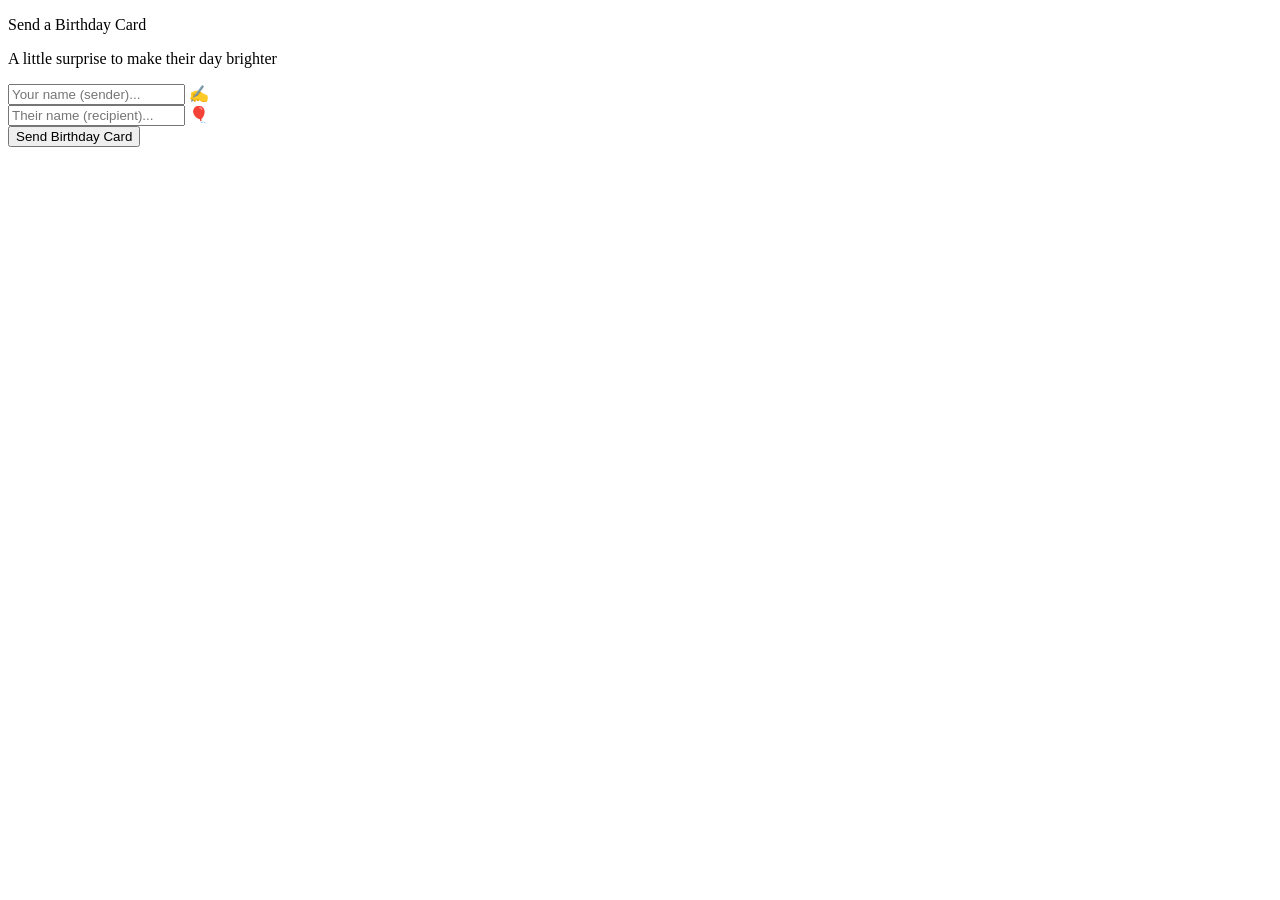
==== index.html @ 1f303c9a "Remove emoji from birthday card heading" ====
<!DOCTYPE html>
<html lang="en">
<head>
    <meta charset="UTF-8">
    <meta name="viewport" content="width=device-width, initial-scale=1.0">
    <title>Birthday Card</title>
    <link rel="stylesheet" href="style.css">
</head>
<body>
    <div class="form-page">
        <div class="balloons-container" id="balloonsContainer"></div>
        <div class="form-box">
            <p class="form-heading">Send a Birthday Card </p>
            <p class="form-subtitle">A little surprise to make their day brighter</p>
            <form id="nameForm">
                <div class="input-wrap">
                    <input type="text" id="senderInput" placeholder="Your name (sender)..." required maxlength="50">
                    <span class="input-emoji">✍️</span>
                </div>
                <div class="input-wrap">
                    <input type="text" id="recipientInput" placeholder="Their name (recipient)..." required maxlength="50">
                    <span class="input-emoji">🎈</span>
                </div>
                <button type="submit" class="btn">Send Birthday Card</button>
            </form>
        </div>
    </div>
    <script src="script.js"></script>
</body>
</html>
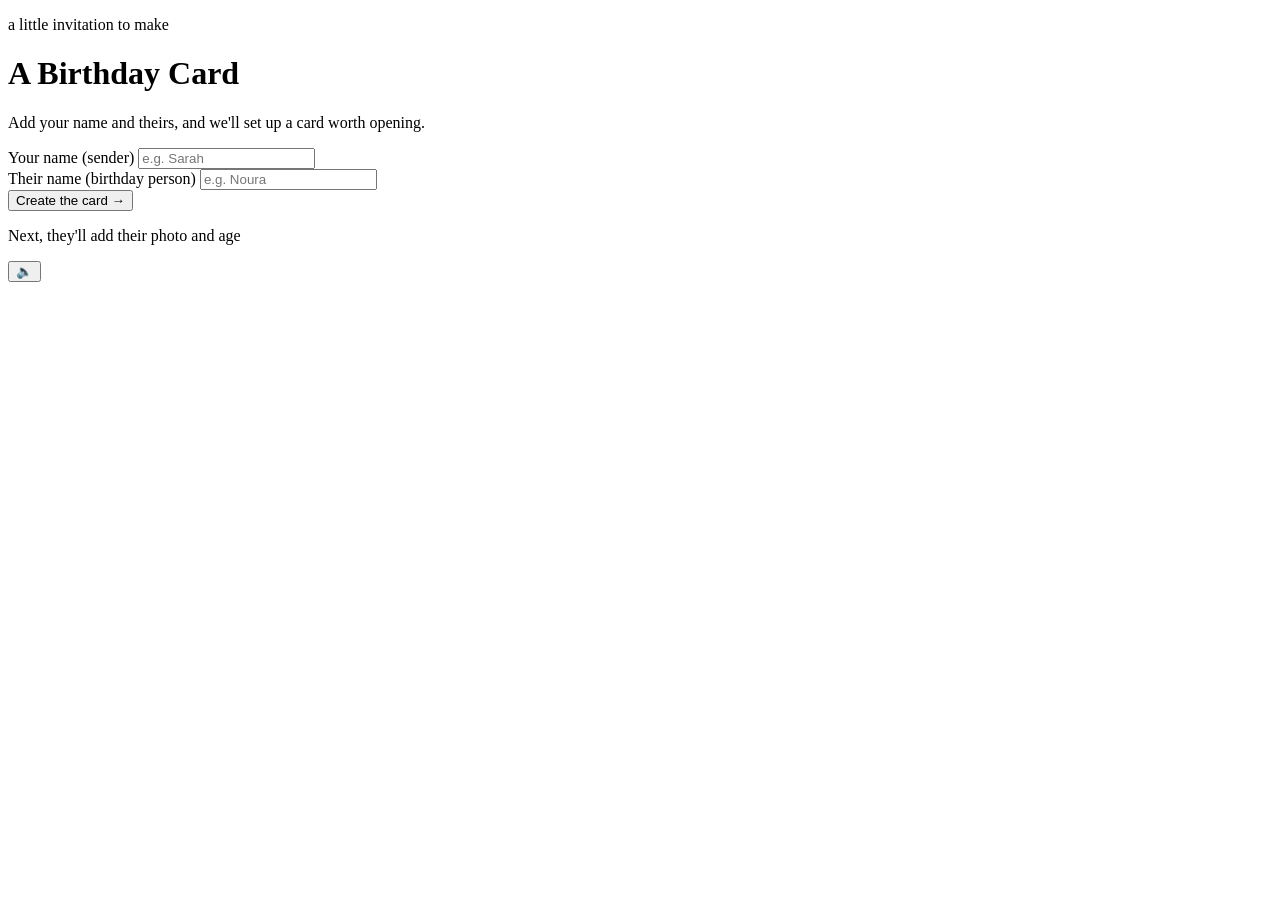
==== commit 23d83531: "Update index.html" ====
--- a/index.html
+++ b/index.html
@@ -1,30 +1,43 @@
 <!DOCTYPE html>
-<html lang="en">
+<html lang="en" dir="ltr">
 <head>
-    <meta charset="UTF-8">
-    <meta name="viewport" content="width=device-width, initial-scale=1.0">
-    <title>Birthday Card</title>
-    <link rel="stylesheet" href="style.css">
+<meta charset="UTF-8">
+<meta name="viewport" content="width=device-width, initial-scale=1.0">
+<title>Birthday Card — Preview</title>
+<link rel="preconnect" href="https://fonts.googleapis.com">
+<link rel="preconnect" href="https://fonts.gstatic.com" crossorigin>
+<link href="https://fonts.googleapis.com/css2?family=Fraunces:opsz,wght@9..144,500;9..144,600;9..144,700&family=Caveat:wght@600;700&family=Inter:wght@400;500;600&display=swap" rel="stylesheet">
+<link rel="stylesheet" href="style.css">
 </head>
 <body>
-    <div class="form-page">
-        <div class="balloons-container" id="balloonsContainer"></div>
-        <div class="form-box">
-            <p class="form-heading">Send a Birthday Card </p>
-            <p class="form-subtitle">A little surprise to make their day brighter</p>
-            <form id="nameForm">
-                <div class="input-wrap">
-                    <input type="text" id="senderInput" placeholder="Your name (sender)..." required maxlength="50">
-                    <span class="input-emoji">✍️</span>
-                </div>
-                <div class="input-wrap">
-                    <input type="text" id="recipientInput" placeholder="Their name (recipient)..." required maxlength="50">
-                    <span class="input-emoji">🎈</span>
-                </div>
-                <button type="submit" class="btn">Send Birthday Card</button>
-            </form>
+
+  <div class="stage" id="stage">
+
+    <!-- Screen 1: invite form -->
+    <div class="screen active" id="screen1">
+      <form class="invite" id="inviteForm" autocomplete="off">
+        <p class="eyebrow">a little invitation to make</p>
+        <h1 class="display">A Birthday Card</h1>
+        <p class="sub">Add your name and theirs, and we'll set up a card worth opening.</p>
+        <div class="field">
+          <label for="sender">Your name (sender)</label>
+          <input type="text" id="sender" placeholder="e.g. Sarah" required>
         </div>
+        <div class="field">
+          <label for="recipient">Their name (birthday person)</label>
+          <input type="text" id="recipient" placeholder="e.g. Noura" required>
+        </div>
+        <button type="submit" class="btn btn-gold">Create the card →</button>
+        <p class="hint">Next, they'll add their photo and age</p>
+      </form>
     </div>
-    <script src="script.js"></script>
+
+  </div>
+
+  <button class="music-toggle" id="musicToggle" aria-label="Toggle music">🔈</button>
+  <div class="fx-layer" id="fxLayer" aria-hidden="true"></div>
+
+<script src="script.js"></script>
 </body>
 </html>
+
